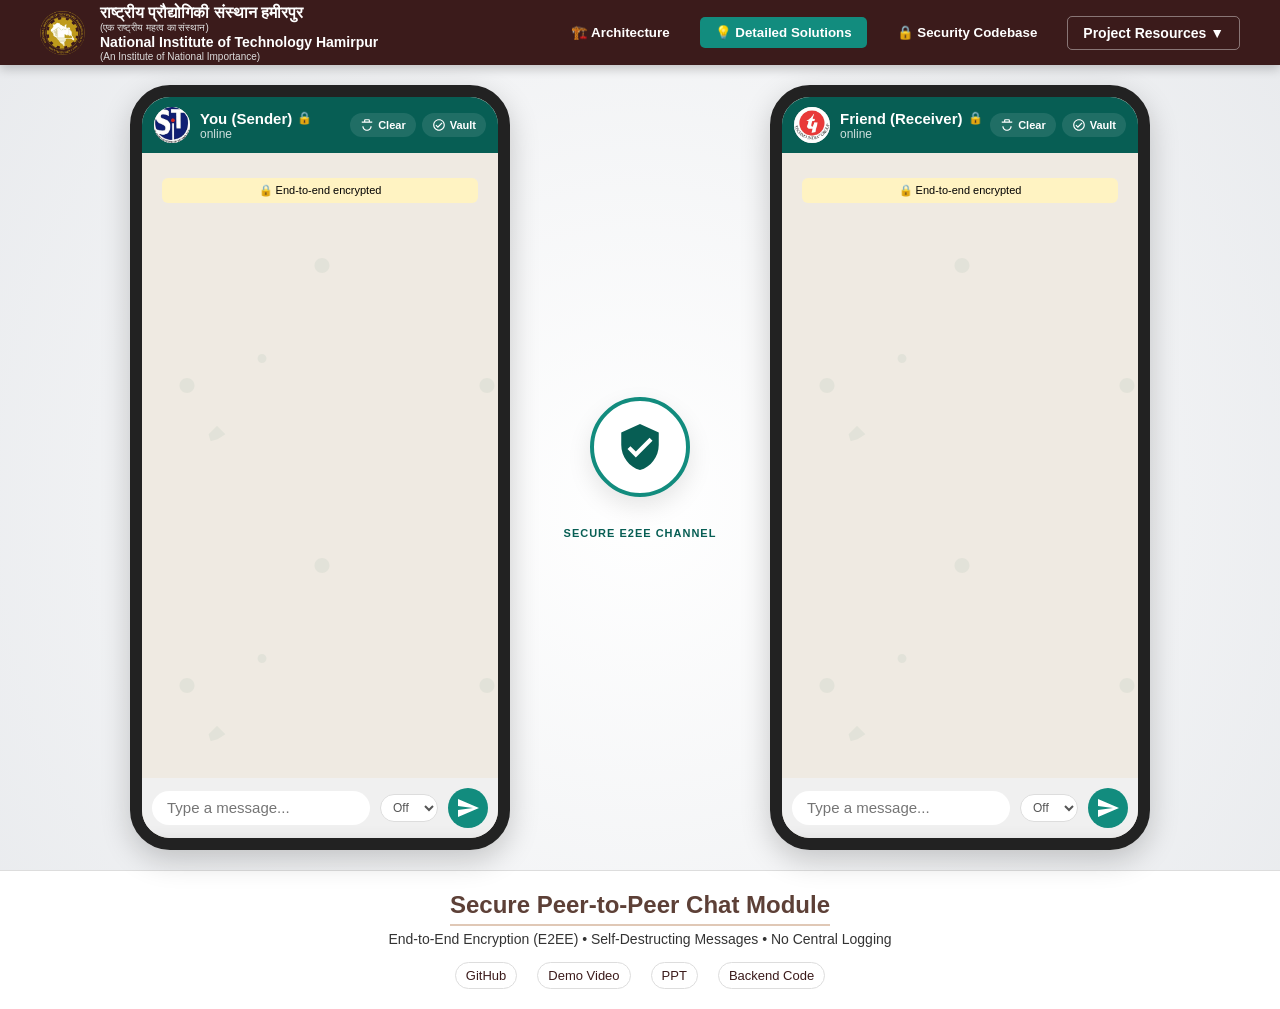
==== index.html @ 1f3d1d61 "Initial commit: ZeroTrace Secure Chat Module" ====
<!DOCTYPE html>
<html lang="en">

<head>
    <meta charset="UTF-8">
    <meta name="viewport" content="width=device-width, initial-scale=1.0">
    <title>ZeroTrace - Dual View Messaging Demo</title>
    <link rel="stylesheet" href="styles.css">
    <style>
        .channel-text {
            position: absolute;
            font-size: 10px;
            color: #666;
            font-family: monospace;
            white-space: nowrap;
            opacity: 0;
            transition: opacity 0.3s;
        }

        .channel-text.active {
            opacity: 1;
            animation: moveData 2s linear forwards;
        }

        .channel-text.active-reverse {
            opacity: 1;
            animation: moveDataReverse 2s linear forwards;
        }

        @keyframes moveData {
            0% {
                transform: translateX(-150px);
            }

            100% {
                transform: translateX(150px);
            }
        }

        @keyframes moveDataReverse {
            0% {
                transform: translateX(150px);
            }

            100% {
                transform: translateX(-150px);
            }
        }
    </style>
</head>

<body>
    <!-- TOP NAVBAR -->
    <nav class="navbar">
        <div class="nav-brand">
            <div class="brand-logo"></div>
            <div class="brand-text">
                <span class="brand-text-hi">राष्ट्रीय प्रौद्योगिकी संस्थान हमीरपुर</span>
                <span class="brand-text-sub">(एक राष्ट्रीय महत्व का संस्थान)</span>
                <span class="brand-text-en">National Institute of Technology Hamirpur</span>
                <span class="brand-text-sub">(An Institute of National Importance)</span>
            </div>
        </div>
        <div class="nav-links">
            <button class="nav-btn" onclick="openModal('architectureModalOverlay')"
                style="background:var(--wa-dark-green); color:white; border:none; padding:8px 15px; border-radius:5px; cursor:pointer; font-weight:bold; margin-right:15px;">🏗️
                Architecture</button>
            <button class="nav-btn" onclick="openModal('featuresModalOverlay')"
                style="background:var(--wa-light-green); color:white; border:none; padding:8px 15px; border-radius:5px; cursor:pointer; font-weight:bold; margin-right:15px;">💡
                Detailed Solutions</button>
            <button class="nav-btn" onclick="openMsgInfoModalGlobal()"
                style="background:var(--wa-dark-green); color:white; border:none; padding:8px 15px; border-radius:5px; cursor:pointer; font-weight:bold; margin-right:15px;">🔒
                Security Codebase</button>
            <button class="dropdown-btn" onclick="toggleNavDropdown(event)">Project Resources ▼</button>
            <div class="dropdown-content" id="navDropdown">
                <a href="#" target="_blank">GitHub</a>
                <a href="#" target="_blank">Demo Video</a>
                <a href="#" target="_blank">PPT</a>
                <a href="zerotrace.pdf" target="_blank">Backend Code</a>
            </div>
        </div>
    </nav>

    <div class="dashboard-container">
        <!-- SENDER MOBILE -->
        <div class="mobile-container" id="senderContainer">
            <div class="header">
                <div class="header-profile">
                    <img src="[data-uri]"
                        alt="SIT Logo" style="width: 36px; height: 36px; border-radius: 50%; object-fit: cover;">
                </div>
                <div class="header-info">
                    <div>
                        <div class="header-name">You (Sender) <span style="font-size: 12px; margin-left:5px;">🔒</span>
                        </div>
                        <div class="header-status">online</div>
                    </div>
                    <div class="header-actions">
                        <button class="header-btn" onclick="clearTempChat()" title="Clear Chat">
                            <svg viewBox="0 0 24 24" width="14" height="14" fill="currentColor">
                                <path
                                    d="M15 2H9c-1.1 0-2 .9-2 2v2H3v2h18V6h-4V4c0-1.1-.9-2-2-2zM9 4h6v2H9V4zm3 16c-3.31 0-6-2.69-6-6H4c0 4.42 3.58 8 8 8s8-3.58 8-8h-2c0 3.31-2.69 6-6 6z" />
                            </svg>
                            Clear
                        </button>
                        <button class="header-btn" onclick="openVaultModal()" title="Secure Vault">
                            <svg viewBox="0 0 24 24" width="14" height="14" fill="currentColor">
                                <path
                                    d="M12 2C6.48 2 2 6.48 2 12s4.48 10 10 10 10-4.48 10-10S17.52 2 12 2zm0 18c-4.41 0-8-3.59-8-8s3.59-8 8-8 8 3.59 8 8-3.59 8-8 8zm4.59-12.42L10 14.17l-2.59-2.58L6 13l4 4 8-8z" />
                            </svg>
                            Vault
                        </button>
                    </div>
                </div>
            </div>
            <div class="chat-area" id="senderChat">
                <div class="encryption-lock-banner">🔒 End-to-end encrypted</div>
            </div>
            <div class="input-area">
                <div class="input-box">
                    <input type="text" id="senderInput" class="input-field" placeholder="Type a message...">
                </div>
                <select id="senderTimer" class="timer-select" title="Disappearing Messages">
                    <option value="0">Off</option>
                    <option value="5">5s</option>
                    <option value="10">10s</option>
                </select>
                <button class="send-btn" id="senderSendBtn">
                    <svg viewBox="0 0 24 24" width="24" height="24" fill="currentColor">
                        <path d="M2.01 21L23 12 2.01 3 2 10l15 2-15 2z"></path>
                    </svg>
                </button>
            </div>
            <div class="flow-tracker" id="senderFlow">
                <h3 id="senderFlowTitle" style="margin-bottom:10px; font-size: 14px; text-align:center;">Encryption Flow
                </h3>
                <div id="senderStepList"></div>
            </div>
        </div>

        <!-- SECURE CHANNEL -->
        <div class="channel-middle">
            <div class="secure-shield">
                <svg viewBox="0 0 24 24" width="50" height="50" fill="var(--wa-green)">
                    <path
                        d="M12 1L3 5v6c0 5.55 3.84 10.74 9 12 5.16-1.26 9-6.45 9-12V5l-9-4zm-2 16l-4-4 1.41-1.41L10 14.17l6.59-6.59L18 9l-8 8z">
                    </path>
                </svg>
            </div>
            <div class="shield-label">Secure E2EE Channel</div>
            <div id="channelData" class="channel-text">0x7f4e9a... (Ciphertext)</div>
        </div>

        <!-- RECEIVER MOBILE -->
        <div class="mobile-container" id="receiverContainer">
            <div class="header">
                <div class="header-profile">
                    <img src="[data-uri]"
                        alt="TIG Logo"
                        style="width: 36px; height: 36px; border-radius: 50%; object-fit: cover; background: white;">

                </div>
                <div class="header-info">
                    <div>
                        <div class="header-name">Friend (Receiver) <span
                                style="font-size: 12px; margin-left:5px;">🔒</span></div>
                        <div class="header-status">online</div>
                    </div>
                    <div class="header-actions">
                        <button class="header-btn" onclick="clearTempChat()" title="Clear Chat">
                            <svg viewBox="0 0 24 24" width="14" height="14" fill="currentColor">
                                <path
                                    d="M15 2H9c-1.1 0-2 .9-2 2v2H3v2h18V6h-4V4c0-1.1-.9-2-2-2zM9 4h6v2H9V4zm3 16c-3.31 0-6-2.69-6-6H4c0 4.42 3.58 8 8 8s8-3.58 8-8h-2c0 3.31-2.69 6-6 6z" />
                            </svg>
                            Clear
                        </button>
                        <button class="header-btn" onclick="openVaultModal()" title="Secure Vault">
                            <svg viewBox="0 0 24 24" width="14" height="14" fill="currentColor">
                                <path
                                    d="M12 2C6.48 2 2 6.48 2 12s4.48 10 10 10 10-4.48 10-10S17.52 2 12 2zm0 18c-4.41 0-8-3.59-8-8s3.59-8 8-8 8 3.59 8 8-3.59 8-8 8zm4.59-12.42L10 14.17l-2.59-2.58L6 13l4 4 8-8z" />
                            </svg>
                            Vault
                        </button>
                    </div>
                </div>
            </div>
            <div class="chat-area" id="receiverChat">
                <div class="encryption-lock-banner">🔒 End-to-end encrypted</div>
            </div>
            <div class="input-area">
                <div class="input-box">
                    <input type="text" id="receiverInput" class="input-field" placeholder="Type a message...">
                </div>
                <select id="receiverTimer" class="timer-select" title="Disappearing Messages">
                    <option value="0">Off</option>
                    <option value="5">5s</option>
                    <option value="10">10s</option>
                </select>
                <button class="send-btn" id="receiverSendBtn">
                    <svg viewBox="0 0 24 24" width="24" height="24" fill="currentColor">
                        <path d="M2.01 21L23 12 2.01 3 2 10l15 2-15 2z"></path>
                    </svg>
                </button>
            </div>
            <div class="flow-tracker" id="receiverFlow">
                <h3 id="receiverFlowTitle" style="margin-bottom:10px; font-size: 14px; text-align:center;">Decryption
                    Flow</h3>
                <div id="receiverStepList"></div>
            </div>
        </div>

        <!-- Custom Edit Prompt Modal -->
        <div class="overlay" id="editPromptOverlay">
            <div class="popup" style="width: 300px;">
                <h3 style="margin-bottom: 10px; font-size: 16px;">Edit message:</h3>
                <input type="text" id="editPromptInput" class="input-field"
                    style="width: 100%; box-sizing: border-box; margin-bottom: 15px;" placeholder="New message...">
                <button class="btn" id="btnConfirmEdit" style="background:#00a884; width:45%;">OK</button>
                <button class="btn" id="btnCancelEdit"
                    style="background:#aaa; width:45%; margin-left:10px;">Cancel</button>
            </div>
        </div>

        <!-- Custom Vault Password Modal -->
        <div class="overlay" id="vaultPasswordOverlay">
            <div class="popup" style="width: 300px;">
                <span class="close-icon"
                    onclick="document.getElementById('vaultPasswordOverlay').classList.remove('active')">&times;</span>
                <h3 style="margin-bottom: 10px; font-size: 16px;">Enter Vault Password:</h3>
                <input type="password" id="vaultPasswordInput" class="input-field"
                    style="width: 100%; box-sizing: border-box; margin-bottom: 15px;" placeholder="Password">
                <button class="btn" id="btnConfirmVaultPwd" style="background:#00a884; width:45%;">OK</button>
                <button class="btn" id="btnCancelVaultPwd"
                    style="background:#aaa; width:45%; margin-left:10px;">Cancel</button>
            </div>
        </div>

        <!-- Vault Modal -->
        <div class="overlay" id="vaultModalOverlay">
            <div class="popup vault-modal-content">
                <span class="close-icon"
                    onclick="document.getElementById('vaultModalOverlay').classList.remove('active')">&times;</span>
                <h3 style="margin-bottom: 10px; font-size: 16px;">🔐 Secure Vault</h3>
                <p style="font-size: 12px; color: #666; margin-bottom: 10px;">Expired 'View Once' messages.</p>
                <div class="vault-list" id="vaultList">
                    <!-- Vault items go here -->
                </div>
                <button class="btn"
                    onclick="document.getElementById('vaultModalOverlay').classList.remove('active')">Close
                    Vault</button>
            </div>
        </div>

        <!-- Detailed Solutions Modal -->
        <div class="overlay" id="featuresModalOverlay">
            <div class="popup solutions-content">
                <span class="close-icon"
                    onclick="document.getElementById('featuresModalOverlay').classList.remove('active')">&times;</span>
                <h2 class="features-title">Detailed Solutions</h2>

                <div class="solutions-grid">
                    <!-- Card 1 -->
                    <div class="solution-card">
                        <h4>How End-to-End Encryption Works (Simple Explanation)</h4>
                        <ul>
                            <li>Step 1: Sender types message</li>
                            <li>Step 2: Message is encrypted using AES-256 key</li>
                            <li>Step 3: Key is encrypted using receiver public key</li>
                            <li>Step 4: Encrypted message is sent</li>
                            <li>Step 5: Receiver decrypts key using private key</li>
                            <li>Step 6: Receiver decrypts message</li>
                        </ul>
                        <p>Only receiver can read the message.</p>
                    </div>

                    <!-- Card 2 -->
                    <div class="solution-card">
                        <h4>Self-Destruct Message Feature</h4>
                        <span class="solution-label">Problem:</span>
                        <p>Messages remain stored and can be stolen.</p>
                        <span class="solution-label">Solution:</span>
                        <ul>
                            <li>Each message has a timer</li>
                            <li>After timer expires, message deletes automatically</li>
                            <li>Message cannot be recovered normally</li>
                        </ul>
                        <p><strong>Benefit:</strong> Protects sensitive information.</p>
                    </div>

                    <!-- Card 3 -->
                    <div class="solution-card">
                        <h4>Anonymous Communication Feature</h4>
                        <span class="solution-label">Problem:</span>
                        <p>User identity can be tracked.</p>
                        <span class="solution-label">Solution:</span>
                        <ul>
                            <li>Use anonymous ID instead of real identity</li>
                            <li>Hide sender information</li>
                            <li>Protect user privacy</li>
                        </ul>
                        <span class="solution-label">Types:</span>
                        <ul style="list-style-type: none; padding-left: 0;">
                            <li>Partial anonymity &rarr; nickname</li>
                            <li>Full anonymity &rarr; completely hidden identity</li>
                        </ul>
                    </div>

                    <!-- Card 4 -->
                    <div class="solution-card">
                        <h4>Message Integrity Protection</h4>
                        <span class="solution-label">Problem:</span>
                        <p>Message can be modified during transmission.</p>
                        <span class="solution-label">Solution:</span>
                        <p>We use SHA-256 hashing.</p>
                        <span class="solution-label">How it works:</span>
                        <ul>
                            <li>Hash is generated at sender</li>
                            <li>Receiver generates hash again</li>
                            <li>If both match &rarr; message safe</li>
                            <li>If mismatch &rarr; tampering detected</li>
                        </ul>
                    </div>

                    <!-- Card 5 -->
                    <div class="solution-card">
                        <h4>Group Chat Security Problem</h4>
                        <span class="solution-label">Problem:</span>
                        <ul>
                            <li>If one group key is compromised, all messages are exposed.</li>
                            <li>This is a major weakness in traditional systems.</li>
                        </ul>
                        <span class="solution-label">Our Advanced Solution &mdash; Secret Sharing:</span>
                        <p>We use Adi Shamir's Secret Sharing technique.</p>
                        <span class="solution-label">How it works:</span>
                        <ul>
                            <li>Group key is split into multiple parts</li>
                            <li>Each user gets one part</li>
                            <li>No single user has full key</li>
                            <li>Key is reconstructed only when needed</li>
                        </ul>
                        <p><strong>Benefit:</strong> If one user is hacked, group remains safe.</p>
                    </div>

                    <!-- Card 6 -->
                    <div class="solution-card">
                        <h4>Distributed Backup Vault (Advanced Feature)</h4>
                        <span class="solution-label">Problem:</span>
                        <p>Centralized backup server can be hacked.</p>
                        <span class="solution-label">Solution:</span>
                        <ul>
                            <li>Backup stored in distributed encrypted vault</li>
                            <li>Backup split into multiple secure parts</li>
                            <li>Cannot be accessed easily</li>
                        </ul>
                        <p><strong>Benefit:</strong> Maximum backup security.</p>
                    </div>
                </div>

                <!-- Single column grid for odd card out -->
                <div class="solutions-grid single-col" style="margin-top: 0;">
                    <!-- Card 7 -->
                    <div class="solution-card">
                        <h4>Tampering Detection and Alert System</h4>
                        <p>If attacker modifies message:</p>
                        <ul>
                            <li>System detects hash mismatch</li>
                            <li>User gets alert</li>
                            <li>Message rejected</li>
                        </ul>
                        <p>Prevents fake message attacks.</p>
                    </div>
                </div>

                <button class="btn" onclick="document.getElementById('featuresModalOverlay').classList.remove('active')"
                    style="margin-top: 10px; width: 100%;">Close</button>
            </div>
        </div>

        <!-- Architecture Modal -->
        <div class="overlay" id="architectureModalOverlay">
            <div class="popup architecture-modal-content">
                <span class="close-icon"
                    onclick="document.getElementById('architectureModalOverlay').classList.remove('active')">&times;</span>
                <h2 class="features-title">Technical Solution Architecture</h2>
                <img src="architecture.png" alt="Solution Architecture Flowchart" class="architecture-img">
                <button class="btn"
                    onclick="document.getElementById('architectureModalOverlay').classList.remove('active')"
                    style="margin-top: 20px; width: 100%;">Close Architecture View</button>
            </div>
        </div>

        <!-- Clear Chat Modal -->
        <div class="overlay" id="clearChatModalOverlay">
            <div class="popup" style="width: 320px; text-align: center;">
                <span class="close-icon"
                    onclick="document.getElementById('clearChatModalOverlay').classList.remove('active')">&times;</span>
                <h3 style="margin-bottom: 20px; font-size: 18px;">🧹 Clear Chat Options</h3>
                <button class="btn" onclick="clearAllChats()"
                    style="background:#d32f2f; width:100%; margin-top:5px; margin-bottom:10px;">Clear All Now</button>
                <div
                    style="font-size: 12px; color: #666; margin-bottom: 5px; text-transform: uppercase; font-weight: bold;">
                    Continuous Auto-Delete</div>
                <button class="btn" onclick="setAutoClear(10)" id="btnAutoDelete10"
                    style="background:#f57c00; width:100%; margin-top:0px; margin-bottom:10px;">Auto-Delete &gt;
                    10s</button>
                <button class="btn" onclick="setAutoClear(20)" id="btnAutoDelete20"
                    style="background:#f57c00; width:100%; margin-top:0px; margin-bottom:15px;">Auto-Delete &gt;
                    20s</button>
                <button class="btn" onclick="disableAutoClear()" id="btnDisableAutoDelete"
                    style="background:#666; width:100%; margin-top:0px; margin-bottom:15px; display:none;">Stop
                    Auto-Delete</button>
                <button class="btn"
                    onclick="document.getElementById('clearChatModalOverlay').classList.remove('active')"
                    style="background:#aaa; width:100%; margin-top:0;">Close</button>
            </div>
        </div>
        <!-- Message Security Info Modal -->
        <div class="overlay" id="msgInfoModalOverlay">
            <div class="popup"
                style="max-height: 85vh; width: 90%; max-width: 700px; overflow-y: auto; text-align: left; background: #ffffff; padding: 30px;">
                <span class="close-icon"
                    onclick="document.getElementById('msgInfoModalOverlay').classList.remove('active')">&times;</span>
                <h2 class="features-title"
                    style="margin-bottom: 20px; font-size: 22px; color: var(--header-bg); text-align: center;">Message
                    Security Log</h2>

                <div id="msgInfoContent" style="font-size: 14px; line-height: 1.6; color: #333;">
                    <!-- Content will be injected dynamically here -->
                </div>

                <div style="text-align: center; margin-top: 25px;">
                    <button class="btn"
                        onclick="document.getElementById('msgInfoModalOverlay').classList.remove('active')"
                        style="width: 100%; max-width: 250px;">Close Log</button>
                </div>
            </div>
        </div>
    </div>

    <script>
        let chatHistory = JSON.parse(localStorage.getItem('chatHistory') || '[]');

        // Migrate legacy data
        if (chatHistory.length === 0) {
            let oldSender = JSON.parse(localStorage.getItem('senderMessages') || '[]');
            if (oldSender.length > 0) {
                chatHistory = oldSender.map((msg, index) => ({ text: msg.text, time: msg.time, sender: 'You', id: Date.now() + index }));
                localStorage.setItem('chatHistory', JSON.stringify(chatHistory));
            }
        } else {
            // Ensure all existing items have IDs
            let modified = false;
            chatHistory.forEach((msg, index) => {
                if (!msg.id) {
                    msg.id = Date.now() + index;
                    modified = true;
                }
            });
            if (modified) localStorage.setItem('chatHistory', JSON.stringify(chatHistory));
        }

        const senderChat = document.getElementById('senderChat');
        const receiverChat = document.getElementById('receiverChat');

        const senderInput = document.getElementById('senderInput');
        const senderSendBtn = document.getElementById('senderSendBtn');
        const receiverInput = document.getElementById('receiverInput');
        const receiverSendBtn = document.getElementById('receiverSendBtn');

        const senderStepList = document.getElementById('senderStepList');
        const receiverStepList = document.getElementById('receiverStepList');
        const channelData = document.getElementById('channelData');

        function renderMessages() {
            senderChat.innerHTML = '<div class="encryption-lock-banner">🔒 End-to-end encrypted</div>';
            receiverChat.innerHTML = '<div class="encryption-lock-banner">🔒 End-to-end encrypted</div>';

            chatHistory.forEach(msg => {
                if (msg.isVaulted) return; // Hide vaulted messages

                const sBubble = document.createElement('div');
                const rBubble = document.createElement('div');

                let textContent = msg.isDeleted ? "🚫 This message was deleted" : msg.text;
                let colorStyle = msg.isDeleted ? 'color: #888; font-style: italic;' : '';

                let metaContent = `<span class="bubble-time">${msg.time}</span>`;
                if (!msg.isDeleted) {
                    metaContent += `<span class="bubble-info-btn" onclick="showMsgInfo('${msg.id}')" title="Security Info">ℹ️ Info</span>`;
                }
                if (msg.isEdited && !msg.isDeleted) metaContent = `<span class="bubble-time" style="font-style:italic; margin-right:4px;">Edited</span>` + metaContent;

                let dropdownHtml = `
                    <div class="msg-dropdown-container">
                        <button class="msg-dropdown-chevron" onclick="toggleMsgDropdown(event, '${msg.id}', this)">▼</button>
                        <div class="msg-dropdown-menu" id="dropdown-${msg.id}">
                            ${!msg.isDeleted ? `
                            <button onclick="editMsg('${msg.id}')">Edit</button>
                            <button class="danger" onclick="deleteMsg('${msg.id}')">Delete</button>
                            ` : `
                            <button class="danger" onclick="permanentlyDeleteMsg('${msg.id}')">Delete Permanently</button>
                            `}
                        </div>
                    </div>
                `;

                let contentWithTick = `<div class="bubble-content"><div class="bubble-text" style="${colorStyle}">${textContent}</div><div class="bubble-meta">${metaContent}<span class="blue-tick">✓✓</span></div>${dropdownHtml}</div>`;
                let contentNoTick = `<div class="bubble-content"><div class="bubble-text" style="${colorStyle}">${textContent}</div><div class="bubble-meta">${metaContent}</div></div>`;

                if (msg.sender === 'You') {
                    sBubble.className = 'bubble bubble-out';
                    sBubble.innerHTML = contentWithTick;

                    rBubble.className = 'bubble bubble-in';
                    rBubble.innerHTML = contentNoTick;
                } else {
                    sBubble.className = 'bubble bubble-in';
                    rBubble.innerHTML = contentWithTick;
                }

                senderChat.appendChild(sBubble);
                receiverChat.appendChild(rBubble);
            });

            senderChat.scrollTop = senderChat.scrollHeight;
            receiverChat.scrollTop = receiverChat.scrollHeight;
        }

        function initStepUI(list, steps) {
            list.innerHTML = '';
            steps.forEach((step, i) => {
                const div = document.createElement('div');
                div.className = 'step-item';
                div.id = `${list.id}-step-${i}`;
                div.innerHTML = `<div class="step-icon">⚪</div><div class="step-content"><h4>${step.action}</h4><p>${step.desc}</p></div>`;
                list.appendChild(div);
            });
        }

        async function processStepAuto(listId, index) {
            return new Promise(resolve => {
                const el = document.getElementById(`${listId}-step-${index}`);
                if (!el) return resolve();
                el.classList.add('active');
                el.querySelector('.step-icon').innerText = '⏳';

                el.scrollIntoView({ behavior: 'smooth', block: 'nearest' });

                setTimeout(() => {
                    el.classList.remove('active');
                    el.classList.add('completed');
                    el.querySelector('.step-icon').innerText = '✅';
                    resolve();
                }, 350);
            });
        }

        async function startFlow(text, senderName) {
            senderInput.disabled = true;
            senderSendBtn.disabled = true;
            receiverInput.disabled = true;
            receiverSendBtn.disabled = true;

            const isS2R = senderName === 'You';

            const sourceFlowEl = isS2R ? document.getElementById('senderFlow') : document.getElementById('receiverFlow');
            const destFlowEl = isS2R ? document.getElementById('receiverFlow') : document.getElementById('senderFlow');

            const sourceListId = isS2R ? 'senderStepList' : 'receiverStepList';
            const destListId = isS2R ? 'receiverStepList' : 'senderStepList';

            document.getElementById(isS2R ? 'senderFlowTitle' : 'receiverFlowTitle').innerText = 'Backend Generation & Encryption Flow';
            document.getElementById(isS2R ? 'receiverFlowTitle' : 'senderFlowTitle').innerText = 'Decryption & Verification Flow';

            // Generate realistic backend cryptography markers
            const generateHex = (len) => Array.from({ length: len }, () => Math.floor(Math.random() * 16).toString(16)).join('');
            const aesKey = "0x" + generateHex(64);
            const msgHash = "0x" + generateHex(64);
            const anonId = "AnonID-" + generateHex(12).toUpperCase();
            const share1 = "0x" + generateHex(16);
            const share2 = "0x" + generateHex(16);

            const encFlowSteps = [
                { action: "User typed message", desc: "Message captured securely in isolated memory" },
                { action: "Generate symmetric key (AES-256)", desc: `Key: ${aesKey.substring(0, 16)}...` },
                { action: "Encrypt message with AES key", desc: "Message transformed to Ciphertext" },
                { action: "Generate message hash (SHA-256)", desc: `Hash: ${msgHash.substring(0, 16)}...` },
                { action: "Apply anonymity rules", desc: `Sender hidden. Assigned ID: ${anonId}` },
                { action: "Split group key (Secret Sharing)", desc: `Part 1: ${share1}... Part 2: ${share2}...` },
                { action: "Attach self-destruct metadata", desc: "Timer & delete triggers appended" },
                { action: "Assemble E2EE Network Packet", desc: "Encrypted payload ready for transit" }
            ];

            const decFlowSteps = [
                { action: "Receive encrypted E2EE payload", desc: "Opaque packet arrived at client" },
                { action: "Verify Anonymous ID", desc: `Verified sender ID: ${anonId} matches ledger` },
                { action: "Reconstruct Secret Shares", desc: `Keys merged: ${share1}... + ${share2}...` },
                { action: "Decrypt message with AES-256", desc: "Ciphertext decrypted locally" },
                { action: "Generate SHA-256 for integrity", desc: `Generated Hash: ${msgHash.substring(0, 16)}...` },
                { action: "Compare SHA-256 hashes", desc: "Hashes match perfectly. No tampering." },
                { action: "Backup to Distributed Vault", desc: "Payload shattered and stored securely" },
                { action: "Display safe message", desc: "Message rendered. Self-destruct armed." }
            ];

            initStepUI(document.getElementById(sourceListId), encFlowSteps);
            initStepUI(document.getElementById(destListId), decFlowSteps);

            sourceFlowEl.classList.add('active');

            const sourceChat = isS2R ? senderChat : receiverChat;
            const pendingBubbleText = sourceChat.lastElementChild.querySelector('.bubble-text');
            // Generate a scrambled version of the text
            const charset = "ABCDEFGHIJKLMNOPQRSTUVWXYZabcdefghijklmnopqrstuvwxyz0123456789@#%&*";
            let scrambled = "";
            for (let i = 0; i < text.length; i++) {
                scrambled += text[i] === ' ' ? ' ' : charset.charAt(Math.floor(Math.random() * charset.length));
            }

            for (let i = 0; i < encFlowSteps.length; i++) {
                await processStepAuto(sourceListId, i);

                // Animate literal encryption on sender side
                if (i === 2) {
                    pendingBubbleText.innerText = scrambled;
                    pendingBubbleText.style.fontFamily = 'monospace';
                    pendingBubbleText.style.color = 'var(--wa-light-green)';
                }
            }

            channelData.innerText = scrambled.substring(0, 10) + "... (Ciphertext)";
            if (isS2R) {
                channelData.classList.add('active');
            } else {
                channelData.classList.add('active-reverse');
            }

            await new Promise(r => setTimeout(r, 700));
            sourceFlowEl.classList.remove('active');

            await new Promise(r => setTimeout(r, 1300));
            channelData.classList.remove('active');
            channelData.classList.remove('active-reverse');

            destFlowEl.classList.add('active');

            // Inject scrambled text bubble at destination
            const destChat = isS2R ? receiverChat : senderChat;
            const tempTime = new Date().toLocaleTimeString([], { hour: '2-digit', minute: '2-digit' });

            const tempBubble = document.createElement('div');
            tempBubble.className = 'bubble bubble-in';
            tempBubble.innerHTML = `<div class="bubble-content"><div class="bubble-text" id="tempScrambledText" style="font-family:monospace; color:var(--wa-light-green);">${scrambled}</div><div class="bubble-meta"><span class="bubble-time">${tempTime}</span></div></div>`;
            destChat.appendChild(tempBubble);
            destChat.scrollTop = destChat.scrollHeight;

            for (let i = 0; i < decFlowSteps.length; i++) {
                await processStepAuto(destListId, i);

                // Animate literal decryption on receiver side
                if (i === 3) {
                    const tempTextEl = document.getElementById('tempScrambledText');
                    if (tempTextEl) {
                        tempTextEl.innerText = text;
                        tempTextEl.style.fontFamily = 'inherit';
                        tempTextEl.style.color = 'inherit';
                    }
                }
            }

            const time = new Date().toLocaleTimeString([], { hour: '2-digit', minute: '2-digit' });

            let timerVal = 0;
            if (isS2R) timerVal = parseInt(document.getElementById('senderTimer').value);
            else timerVal = parseInt(document.getElementById('receiverTimer').value);

            let msgObj = {
                text, time, sender: senderName, id: Date.now() + Math.random(),
                aesKey: aesKey,
                msgHash: msgHash,
                anonId: anonId,
                share1: share1,
                share2: share2
            };
            if (timerVal > 0) {
                msgObj.expiresAt = Date.now() + (timerVal * 1000);
            }

            chatHistory.push(msgObj);
            localStorage.setItem('chatHistory', JSON.stringify(chatHistory));

            renderMessages();

            setTimeout(() => {
                destFlowEl.classList.remove('active');
                senderInput.disabled = false;
                senderSendBtn.disabled = false;
                receiverInput.disabled = false;
                receiverSendBtn.disabled = false;

                if (isS2R) senderInput.focus();
                else receiverInput.focus();
            }, 800);
        }

        senderSendBtn.onclick = () => {
            const val = senderInput.value.trim();
            if (!val) return;
            senderInput.value = '';

            const time = new Date().toLocaleTimeString([], { hour: '2-digit', minute: '2-digit' });
            const bubble = document.createElement('div');
            bubble.className = 'bubble bubble-out';
            bubble.innerHTML = `<div class="bubble-content"><div class="bubble-text">${val}</div><div class="bubble-meta"><span class="bubble-time">${time}</span><span class="blue-tick" style="color:#aaa;">⏱</span></div></div>`;
            senderChat.appendChild(bubble);
            senderChat.scrollTop = senderChat.scrollHeight;

            startFlow(val, 'You');
        };
        senderInput.onkeypress = (e) => { if (e.key === 'Enter') senderSendBtn.onclick(); };

        receiverSendBtn.onclick = () => {
            const val = receiverInput.value.trim();
            if (!val) return;
            receiverInput.value = '';

            const time = new Date().toLocaleTimeString([], { hour: '2-digit', minute: '2-digit' });
            const bubble = document.createElement('div');
            bubble.className = 'bubble bubble-out';
            bubble.innerHTML = `<div class="bubble-content"><div class="bubble-text">${val}</div><div class="bubble-meta"><span class="bubble-time">${time}</span><span class="blue-tick" style="color:#aaa;">⏱</span></div></div>`;
            receiverChat.appendChild(bubble);
            receiverChat.scrollTop = receiverChat.scrollHeight;

            startFlow(val, 'Friend');
        };
        receiverInput.onkeypress = (e) => { if (e.key === 'Enter') receiverSendBtn.onclick(); };

        let selectedMsgId = null;

        function toggleMsgDropdown(e, id, btnEl) {
            e.stopPropagation();
            // Close any existing open dropdowns
            document.querySelectorAll('.msg-dropdown-menu.active').forEach(el => {
                if (el.id !== `dropdown-${id}`) el.classList.remove('active');
            });
            const dropdown = document.getElementById(`dropdown-${id}`);
            if (dropdown) dropdown.classList.toggle('active');
        }

        function toggleNavDropdown(e) {
            e.stopPropagation();
            document.getElementById('navDropdown').classList.toggle('show');
        }

        // Close dropdowns if clicking anywhere else
        document.addEventListener('click', () => {
            document.querySelectorAll('.msg-dropdown-menu.active').forEach(el => el.classList.remove('active'));
            const navDropdown = document.getElementById('navDropdown');
            if (navDropdown && navDropdown.classList.contains('show')) {
                navDropdown.classList.remove('show');
            }
        });

        let autoClearSeconds = localStorage.getItem('autoClearSeconds') ? parseInt(localStorage.getItem('autoClearSeconds')) : null;

        function updateAutoClearUI() {
            const btn10 = document.getElementById('btnAutoDelete10');
            const btn20 = document.getElementById('btnAutoDelete20');
            const btnDisable = document.getElementById('btnDisableAutoDelete');

            if (btn10) btn10.style.border = autoClearSeconds === 10 ? '2px solid #333' : 'none';
            if (btn20) btn20.style.border = autoClearSeconds === 20 ? '2px solid #333' : 'none';
            if (btnDisable) btnDisable.style.display = autoClearSeconds ? 'block' : 'none';
        }

        function setAutoClear(seconds) {
            autoClearSeconds = seconds;
            localStorage.setItem('autoClearSeconds', seconds);
            updateAutoClearUI();
            document.getElementById('clearChatModalOverlay').classList.remove('active');
        }

        function disableAutoClear() {
            autoClearSeconds = null;
            localStorage.removeItem('autoClearSeconds');
            updateAutoClearUI();
            document.getElementById('clearChatModalOverlay').classList.remove('active');
        }

        // Initialize UI
        updateAutoClearUI();

        function clearTempChat() {
            updateAutoClearUI();
            openModal('clearChatModalOverlay');
        }

        // --- SECURITY INFO MODAL LOGIC ---
        function getSecurityExplanationHtml(msg) {
            const isGlobal = !msg;

            // Default "dummy" values for the global codebase explanation
            let aesKey = msg ? msg.aesKey : "0x9a8b7c6d5e4f3a2b1c0d9e8f7a6b5c4d...";
            let msgHash = msg ? msg.msgHash : "0x1a2b3c4d5e6f7a8b9c0d1e2f3a4b5c6d...";
            let anonId = msg ? msg.anonId : "AnonID-GLOBAL890123";
            let share1 = msg ? msg.share1 : "0x1a2b3c4d...";
            let share2 = msg ? msg.share2 : "0x5e6f7a8b...";
            let timerStatus = (msg && msg.expiresAt) ? "Active (Deleting Soon)" : "Off";

            let contextMsg = isGlobal ?
                `<div style="background:var(--wa-light-green); color:white; padding:10px; border-radius:5px; margin-bottom:15px; text-align:center; font-weight:bold;">Global Codebase Overview</div>` :
                `<div style="background:#e3f2fd; padding:10px; border-radius:5px; margin-bottom:15px; border-left: 4px solid #2196f3;">
                    <strong>Analyzing Message:</strong> "${msg.text || '[Deleted/Vaulted]'}"
                 </div>`;

            return `
                ${contextMsg}
                <div style="margin-bottom: 20px;">
                    <h3 style="color: var(--wa-dark-green); margin-bottom: 5px; font-size:16px;">How End-to-End Encryption Works</h3>
                    <div style="background: #f5f5f5; padding: 10px; border-radius: 5px; font-family: monospace; font-size:12px; margin-bottom: 5px; overflow-wrap: break-word;">
                        <strong>Step 1:</strong> Sender types message<br>
                        <strong>Step 2:</strong> Message is encrypted using AES-256 key<br>
                        <span style="color: #c62828;">&nbsp;&nbsp;&nbsp;&nbsp;&nbsp;&nbsp;&nbsp;&nbsp;&nbsp;Key: ${aesKey}</span><br>
                        <strong>Step 3:</strong> Key is encrypted using receiver public key<br>
                        <strong>Step 4:</strong> Encrypted message is sent<br>
                        <strong>Step 5:</strong> Receiver decrypts key using private key<br>
                        <strong>Step 6:</strong> Receiver decrypts message<br>
                        <em>Only receiver can read the message.</em>
                    </div>
                </div>

                <div style="margin-bottom: 20px;">
                    <h3 style="color: var(--wa-dark-green); margin-bottom: 5px; font-size:16px;">Self-Destruct Message Feature</h3>
                    <strong>Problem:</strong> Messages remain stored and can be stolen.<br>
                    <strong>Solution:</strong> Each message has a timer. After timer expires, message deletes automatically. Message cannot be recovered normally.<br>
                    <strong>Benefit:</strong> Protects sensitive information.<br>
                    <div style="background: #f5f5f5; padding: 5px 10px; border-radius: 5px; font-family: monospace; font-size:12px; margin-top: 5px;">
                        Timer Status: <strong style="color: ${timerStatus === 'Off' ? '#666' : '#c62828'};">${timerStatus}</strong>
                    </div>
                </div>

                <div style="margin-bottom: 20px;">
                    <h3 style="color: var(--wa-dark-green); margin-bottom: 5px; font-size:16px;">Anonymous Communication</h3>
                    <strong>Problem:</strong> User identity can be tracked.<br>
                    <strong>Solution:</strong> Use anonymous ID instead of real identity. Hide sender information. Protect user privacy.<br>
                    <strong>Types:</strong> Partial anonymity → nickname. Full anonymity → completely hidden identity.<br>
                    <div style="background: #f5f5f5; padding: 5px 10px; border-radius: 5px; font-family: monospace; font-size:12px; margin-top: 5px;">
                        Sender Hidden As: <strong style="color: #1565c0;">${anonId}</strong>
                    </div>
                </div>

                <div style="margin-bottom: 20px;">
                    <h3 style="color: var(--wa-dark-green); margin-bottom: 5px; font-size:16px;">Message Integrity Protection</h3>
                    <strong>Problem:</strong> Message can be modified during transmission.<br>
                    <strong>Solution:</strong> We use SHA-256 hashing. Hash is generated at sender. Receiver generates hash again. If both match → message safe. If mismatch → tampering detected.<br>
                    <div style="background: #f5f5f5; padding: 5px 10px; border-radius: 5px; font-family: monospace; font-size:12px; margin-top: 5px; overflow-wrap: break-word;">
                        Payload Hash: <strong style="color: #2e7d32;">${msgHash}</strong>
                    </div>
                </div>

                <div style="margin-bottom: 20px;">
                    <h3 style="color: var(--wa-dark-green); margin-bottom: 5px; font-size:16px;">Group Chat Security Problem</h3>
                    <strong>Problem:</strong> If one group key is compromised, all messages are exposed.<br>
                    <strong>Solution — Secret Sharing:</strong> We use Adi Shamir's Secret Sharing technique. Group key is split into multiple parts. Each user gets one part. No single user has full key. Key is reconstructed only when needed.<br>
                    <strong>Benefit:</strong> If one user is hacked, group remains safe.<br>
                    <div style="background: #f5f5f5; padding: 5px 10px; border-radius: 5px; font-family: monospace; font-size:12px; margin-top: 5px; overflow-wrap: break-word;">
                        Split Shares Generated:<br>
                        Part 1: <span style="color: #6a1b9a;">${share1}</span><br>
                        Part 2: <span style="color: #6a1b9a;">${share2}</span>
                    </div>
                </div>

                <div style="margin-bottom: 20px;">
                    <h3 style="color: var(--wa-dark-green); margin-bottom: 5px; font-size:16px;">Distributed Backup Vault</h3>
                    <strong>Problem:</strong> Centralized backup server can be hacked.<br>
                    <strong>Solution:</strong> Backup stored in distributed encrypted vault. Backup split into multiple secure parts. Cannot be accessed easily.<br>
                    <strong>Benefit:</strong> Maximum backup security.
                </div>

                <div style="margin-bottom: 10px;">
                    <h3 style="color: var(--wa-dark-green); margin-bottom: 5px; font-size:16px;">Tampering Detection</h3>
                    If attacker modifies message: System detects hash mismatch. User gets alert. Message rejected. Prevents fake message attacks.
                </div>
            `;
        }

        function showMsgInfo(id) {
            const msg = chatHistory.find(m => m.id.toString() === id.toString());
            if (!msg) return;

            document.getElementById('msgInfoContent').innerHTML = getSecurityExplanationHtml(msg);
            document.getElementById('msgInfoModalOverlay').classList.add('active');

            // Close dropdown if open
            const dropdown = document.getElementById(`dropdown-${id}`);
            if (dropdown) dropdown.classList.remove('show');
        }

        function openMsgInfoModalGlobal() {
            document.getElementById('msgInfoContent').innerHTML = getSecurityExplanationHtml(null);
            document.getElementById('msgInfoModalOverlay').classList.add('active');
        }
        // ---------------------------------

        function clearAllChats() {
            chatHistory = [];
            localStorage.setItem('chatHistory', JSON.stringify(chatHistory));
            renderMessages();
            document.getElementById('clearChatModalOverlay').classList.remove('active');
        }

        function openModal(modalId) {
            document.querySelectorAll('.overlay').forEach(el => el.classList.remove('active'));
            const navDropdown = document.getElementById('navDropdown');
            if (navDropdown && navDropdown.classList.contains('show')) {
                navDropdown.classList.remove('show');
            }
            const modal = document.getElementById(modalId);
            if (modal) modal.classList.add('active');
        }


        function deleteMsg(id) {
            const msg = chatHistory.find(m => m.id.toString() === id.toString());
            if (msg) {
                msg.isDeleted = true;
                localStorage.setItem('chatHistory', JSON.stringify(chatHistory));
                renderMessages();
            }
        }

        function permanentlyDeleteMsg(id) {
            const idx = chatHistory.findIndex(m => m.id.toString() === id.toString());
            if (idx !== -1) {
                chatHistory.splice(idx, 1);
                localStorage.setItem('chatHistory', JSON.stringify(chatHistory));
                renderMessages();
            }
        }

        function editMsg(id) {
            selectedMsgId = id;
            const msg = chatHistory.find(m => m.id.toString() === id.toString());
            if (msg) {
                document.getElementById('editPromptInput').value = msg.text;
                document.getElementById('editPromptOverlay').classList.add('active');
            }
        }

        document.getElementById('btnCancelEdit').onclick = () => {
            document.getElementById('editPromptOverlay').classList.remove('active');
            selectedMsgId = null;
        };

        document.getElementById('btnConfirmEdit').onclick = () => {
            if (!selectedMsgId) return;
            const msg = chatHistory.find(m => m.id.toString() === selectedMsgId.toString());
            if (msg) {
                const newText = document.getElementById('editPromptInput').value;
                if (newText && newText.trim() !== "") {
                    msg.text = newText;
                    msg.isEdited = true;
                    localStorage.setItem('chatHistory', JSON.stringify(chatHistory));
                    renderMessages();
                }
            }
            document.getElementById('editPromptOverlay').classList.remove('active');
            selectedMsgId = null;
        };

        // Vault logic
        function openVaultModal() {
            document.getElementById('vaultPasswordInput').value = '';
            openModal('vaultPasswordOverlay');
        }

        document.getElementById('btnCancelVaultPwd').onclick = () => {
            document.getElementById('vaultPasswordOverlay').classList.remove('active');
        };

        document.getElementById('btnConfirmVaultPwd').onclick = () => {
            document.getElementById('vaultPasswordOverlay').classList.remove('active');

            const vaultListEl = document.getElementById('vaultList');
            vaultListEl.innerHTML = '';

            const vaultedMsgs = chatHistory.filter(m => m.isVaulted);
            if (vaultedMsgs.length === 0) {
                vaultListEl.innerHTML = '<p style="text-align:center; color:#888; font-size:12px; margin-top:20px;">Vault is empty.</p>';
            } else {
                vaultedMsgs.forEach(msg => {
                    const item = document.createElement('div');
                    item.className = 'vault-item';
                    item.innerHTML = `<strong>${msg.sender === 'You' ? 'Sender' : 'Receiver'}</strong> <span style="color:#888; font-size:10px;">${msg.time}</span><br>${msg.isDeleted ? '🚫 This message was deleted' : msg.text}`;
                    vaultListEl.appendChild(item);
                });
            }
            openModal('vaultModalOverlay');
        };

        // Expiration auto-vault & auto-delete loop
        setInterval(() => {
            let changed = false;
            const now = Date.now();

            // 1. Vaulting Disappearing Messages
            chatHistory.forEach(msg => {
                if (msg.expiresAt && !msg.isVaulted && now >= msg.expiresAt) {
                    msg.isVaulted = true;
                    changed = true;
                }
            });

            // 2. Continuous Auto-Delete logic
            if (autoClearSeconds) {
                const threshold = now - (autoClearSeconds * 1000);
                const originalLength = chatHistory.length;
                chatHistory = chatHistory.filter(msg => {
                    const creationTime = Math.floor(msg.id);
                    // Drop messages older than threshold if they aren't already vaulted
                    if (creationTime < threshold && !msg.isVaulted) {
                        return false;
                    }
                    return true;
                });

                if (chatHistory.length !== originalLength) {
                    changed = true;
                }
            }

            if (changed) {
                localStorage.setItem('chatHistory', JSON.stringify(chatHistory));
                renderMessages();
            }
        }, 1000);

        renderMessages();
    </script>

    <!-- BOTTOM FOOTER -->
    <footer class="footer">
        <div class="footer-title">Secure Peer-to-Peer Chat Module</div>
        <div class="footer-subtitle">End-to-End Encryption (E2EE) • Self-Destructing Messages • No Central Logging</div>
        <div class="footer-links">
            <a href="#" target="_blank">GitHub</a>
            <a href="#" target="_blank">Demo Video</a>
            <a href="#" target="_blank">PPT</a>
            <a href="zerotrace.pdf" target="_blank">Backend Code</a>
        </div>
    </footer>
</body>

</html>
---- styles.css ----
:root {
  --wa-green: #075E54;
  --wa-light-green: #128C7E;
  --wa-light: #25D366;
  --wa-bg: #ECE5DD;
  --wa-bubble-out: #DCF8C6;
  --wa-bubble-in: #FFFFFF;
  --text-dark: #303030;
  --text-light: #ffffff;
  --border-color: #e0e0e0;
  --red-info: #E53935;
}

* {
  box-sizing: border-box;
  margin: 0;
  padding: 0;
  font-family: -apple-system, BlinkMacSystemFont, "Segoe UI", Roboto, Helvetica, Arial, sans-serif;
}

body {
  background-color: #f0f2f5;
  display: flex;
  flex-direction: column;
  min-height: 100vh;
  margin: 0;
  overflow-x: hidden;
  background: radial-gradient(circle at center, #ffffff 0%, #e8eaed 100%);
}

.navbar {
  width: 100%;
  background-color: #3B1B1B;
  color: white;
  padding: 5px 40px;
  display: flex;
  justify-content: space-between;
  align-items: center;
  box-shadow: 0 4px 10px rgba(0, 0, 0, 0.2);
  z-index: 1000;
  position: sticky;
  top: 0;
  height: 65px;
}

.nav-brand {
  display: flex;
  align-items: center;
  gap: 15px;
}

.brand-logo {
  width: 45px;
  height: 45px;
  background: url('[data-uri]') no-repeat center center;
  background-size: contain;
  border-radius: 50%;
}

.brand-text {
  display: flex;
  flex-direction: column;
  line-height: 1.2;
}

.brand-text-hi {
  font-size: 16px;
  font-weight: bold;
}

.brand-text-en {
  font-size: 14px;
  font-weight: 600;
}

.brand-text-sub {
  font-size: 10px;
  color: #ddd;
}

.nav-links {
  position: relative;
  display: flex;
  align-items: center;
}

.dropdown-btn {
  background: transparent;
  color: white;
  border: 1px solid rgba(255, 255, 255, 0.4);
  padding: 8px 15px;
  border-radius: 5px;
  cursor: pointer;
  font-size: 14px;
  font-weight: bold;
  display: flex;
  align-items: center;
  gap: 5px;
}

.dropdown-content {
  display: none;
  position: absolute;
  right: 0;
  background-color: white;
  min-width: 160px;
  box-shadow: 0 8px 16px rgba(0, 0, 0, 0.2);
  z-index: 1001;
  border-radius: 5px;
  overflow: hidden;
  top: 100%;
  margin-top: 5px;
}

.dropdown-content a {
  color: #3B1B1B;
  padding: 12px 16px;
  text-decoration: none;
  display: block;
  font-size: 14px;
  font-weight: 500;
  transition: background 0.2s;
}

.dropdown-content a:hover {
  background-color: #f1f1f1;
}

.dropdown-content.show {
  display: block;
}

.footer {
  width: 100%;
  background-color: white;
  padding: 20px;
  display: flex;
  flex-direction: column;
  align-items: center;
  border-top: 1px solid #ddd;
  margin-top: auto;
}

.footer-title {
  color: #5d4037;
  font-size: 24px;
  font-weight: bold;
  margin-bottom: 5px;
  border-bottom: 2px solid #e0c8b6;
  padding-bottom: 5px;
}

.footer-subtitle {
  color: #333;
  font-size: 14px;
  margin-bottom: 15px;
  max-width: 600px;
  text-align: center;
}

.footer-links {
  display: flex;
  gap: 20px;
  flex-wrap: wrap;
  justify-content: center;
}

.footer-links a {
  color: #3B1B1B;
  text-decoration: none;
  font-weight: 500;
  padding: 5px 10px;
  border: 1px solid #ddd;
  border-radius: 20px;
  font-size: 13px;
  transition: all 0.2s;
}

.footer-links a:hover {
  background-color: #3B1B1B;
  color: white;
  border-color: #3B1B1B;
}

.dashboard-container {
  display: flex;
  width: 100%;
  max-width: 1200px;
  flex-grow: 1;
  justify-content: center;
  align-items: center;
  gap: 30px;
  padding: 20px;
  margin: 0 auto;
}

.channel-middle {
  display: flex;
  flex-direction: column;
  align-items: center;
  justify-content: center;
  gap: 20px;
  width: 200px;
  position: relative;
}

.secure-shield {
  width: 100px;
  height: 100px;
  background: #fff;
  border-radius: 50%;
  display: flex;
  justify-content: center;
  align-items: center;
  box-shadow: 0 10px 25px rgba(0, 0, 0, 0.1);
  position: relative;
  z-index: 5;
  border: 4px solid var(--wa-light-green);
}

.shield-label {
  font-size: 11px;
  font-weight: bold;
  color: var(--wa-green);
  text-align: center;
  margin-top: 10px;
  text-transform: uppercase;
  letter-spacing: 1px;
}

.mobile-container {
  width: 100%;
  max-width: 414px;
  height: 100vh;
  max-height: 896px;
  background-color: var(--wa-bg);
  box-shadow: 0 10px 30px rgba(0, 0, 0, 0.2);
  display: flex;
  flex-direction: column;
  position: relative;
  overflow: hidden;
}

@media (min-width: 480px) {
  .mobile-container {
    height: 85vh;
    width: 380px;
    border-radius: 40px;
    border: 12px solid #222;
    flex-shrink: 0;
  }
}

.header {
  background-color: var(--wa-green);
  color: var(--text-light);
  padding: 10px 12px;
  display: flex;
  align-items: center;
  gap: 10px;
  z-index: 10;
}

.header-profile {
  width: 36px;
  height: 36px;
  border-radius: 50%;
  background-color: #ccc;
  display: flex;
  justify-content: center;
  align-items: center;
}

.header-info {
  flex-grow: 1;
  display: flex;
  justify-content: space-between;
  align-items: center;
}

.header-name {
  font-weight: 600;
  font-size: 15px;
  display: flex;
  align-items: center;
  white-space: nowrap;
}

.header-status {
  font-size: 12px;
  opacity: 0.8;
  white-space: nowrap;
}

.chat-area {
  flex-grow: 1;
  padding: 15px 10px;
  overflow-y: auto;
  display: flex;
  flex-direction: column;
  gap: 8px;
  background-color: #efeae2;
  background-image: url('data:image/svg+xml;utf8,<svg width="200" height="200" xmlns="http://www.w3.org/2000/svg"><g fill="%23d0d6cb" fill-opacity="0.4" fill-rule="evenodd"><path d="M50.41 190.79l-4.7 1.34-1.34-4.7L50 181.8l5.63 5.63-5.22 3.36zM30 160c-2.76 0-5-2.24-5-5s2.24-5 5-5 5 2.24 5 5-2.24 5-5 5zm90-80c-2.76 0-5-2.24-5-5s2.24-5 5-5 5 2.24 5 5-2.24 5-5 5zm-40 60c-1.66 0-3-1.34-3-3s1.34-3 3-3 3 1.34 3 3-1.34 3-3 3z"/></g></svg>');
  background-size: 300px;
}

.bubble {
  max-width: 85%;
  padding: 6px 7px 8px 9px;
  border-radius: 7.5px;
  font-size: 14px;
  line-height: 19px;
  position: relative;
  word-wrap: break-word;
  color: #111b21;
  box-shadow: 0 1px 0.5px rgba(11, 20, 26, .13);
  margin-bottom: 2px;
}

.bubble-out {
  align-self: flex-end;
  background-color: #d9fdd3;
  margin-right: 10px;
}

.bubble-in {
  align-self: flex-start;
  background-color: #ffffff;
  margin-left: 10px;
}

.vault-list .bubble-in,
.vault-list .bubble-out {
  align-self: flex-start;
  margin: 0 0 10px 0;
  width: 100%;
}

.features-modal-content {
  width: 90%;
  max-width: 800px;
  padding: 30px;
  max-height: calc(100vh - 120px);
  overflow-y: hidden;
}

.features-title {
  color: #551a1a;
  font-size: 24px;
  margin-bottom: 20px;
  border-bottom: 2px solid #e0c8c8;
  padding-bottom: 10px;
}

.features-header {
  color: #3B1B1B;
  font-size: 16px;
  margin-top: 20px;
  margin-bottom: 15px;
  font-weight: 700;
}

.features-body {
  color: #333;
  line-height: 1.6;
  font-size: 15px;
  margin-bottom: 15px;
}

.features-list {
  color: #333;
  line-height: 1.6;
  font-size: 15px;
  margin-bottom: 20px;
  padding-left: 20px;
}

.features-list li {
  margin-bottom: 10px;
}

.bubble-meta {
  display: flex;
  align-items: center;
  justify-content: flex-end;
  gap: 3px;
  margin-top: 2px;
}

.bubble-time {
  font-size: 10px;
  color: #667781;
}

.bubble-info-btn {
  font-size: 11px;
  color: #128C7E;
  margin-left: 8px;
  cursor: pointer;
  font-weight: 600;
  transition: color 0.2s;
}

.bubble-info-btn:hover {
  color: #075E54;
  text-decoration: underline;
}

.blue-tick {
  color: #53bdeb;
  font-size: 13px;
  font-weight: bold;
}

.msg-dropdown-container {
  position: absolute;
  top: 5px;
  right: 5px;
  display: none;
}

.bubble:hover .msg-dropdown-container {
  display: block;
}

.msg-dropdown-chevron {
  background: transparent;
  border: none;
  color: #888;
  cursor: pointer;
  font-size: 14px;
  padding: 0 5px;
  border-radius: 50%;
  transition: background 0.2s;
}

.msg-dropdown-chevron:hover {
  background: rgba(0, 0, 0, 0.05);
}

.msg-dropdown-menu {
  display: none;
  position: absolute;
  right: 0;
  top: 20px;
  background-color: white;
  min-width: 140px;
  box-shadow: 0 2px 10px rgba(0, 0, 0, 0.2);
  z-index: 1001;
  border-radius: 5px;
  overflow: hidden;
  flex-direction: column;
}

.msg-dropdown-menu.active {
  display: flex;
}

.msg-dropdown-menu button {
  background: none;
  border: none;
  padding: 10px 15px;
  text-align: left;
  cursor: pointer;
  font-size: 14px;
  color: #333;
  width: 100%;
}

.msg-dropdown-menu button:hover {
  background-color: #f5f5f5;
}

.msg-dropdown-menu button.danger {
  color: #E53935;
}

.input-area {
  background-color: #f0f0f0;
  padding: 10px;
  display: flex;
  align-items: center;
  gap: 10px;
}

.input-box {
  flex-grow: 1;
  background-color: white;
  border-radius: 25px;
  padding: 8px 15px;
}

.input-field {
  width: 100%;
  border: none;
  outline: none;
  font-size: 15px;
}

.send-btn {
  width: 40px;
  height: 40px;
  border-radius: 50%;
  background-color: var(--wa-light-green);
  color: white;
  display: flex;
  justify-content: center;
  align-items: center;
  border: none;
  cursor: pointer;
  flex-shrink: 0;
}

.flow-tracker {
  position: absolute;
  bottom: 0;
  left: 0;
  right: 0;
  background: white;
  padding: 15px;
  transform: translateY(110%);
  transition: transform 0.4s ease;
  z-index: 100;
  box-shadow: 0 -5px 15px rgba(0, 0, 0, 0.1);
  pointer-events: none;
}

.flow-tracker.active {
  transform: translateY(0);
  pointer-events: auto;
}

.step-item {
  display: flex;
  gap: 10px;
  margin-bottom: 10px;
  opacity: 0.3;
}

.step-item.active {
  opacity: 1;
}

.step-item.completed {
  opacity: 0.7;
}

.step-content h4 {
  font-size: 12px;
  margin: 0;
}

.step-content p {
  font-size: 11px;
  margin: 0;
  color: #666;
}

.overlay {
  position: fixed;
  top: 85px;
  left: 0;
  right: 0;
  bottom: 0;
  background: rgba(0, 0, 0, 0.5);
  display: none;
  justify-content: center;
  align-items: center;
  z-index: 900;
}

.overlay.active {
  display: flex;
}

.popup {
  background: white;
  padding: 20px;
  border-radius: 12px;
  text-align: left;
  position: relative;
}

.btn {
  padding: 10px 20px;
  border-radius: 20px;
  border: none;
  background: var(--wa-green);
  color: white;
  font-weight: bold;
  cursor: pointer;
  margin-top: 15px;
}

.encryption-lock-banner {
  background: #FFF3C2;
  padding: 6px;
  font-size: 11px;
  text-align: center;
  border-radius: 6px;
  margin: 10px;
}

.hidden {
  display: none !important;
}

.timer-select {
  border-radius: 20px;
  border: 1px solid #ddd;
  padding: 5px 8px;
  font-size: 12px;
  background: white;
  color: #555;
  outline: none;
  cursor: pointer;
}

.header-actions {
  display: flex;
  align-items: center;
  gap: 6px;
  margin-left: auto;
}

.header-btn {
  background: rgba(255, 255, 255, 0.1);
  border: none;
  color: white;
  padding: 5px 10px;
  border-radius: 20px;
  cursor: pointer;
  font-size: 11px;
  font-weight: 600;
  display: flex;
  align-items: center;
  gap: 4px;
  transition: all 0.2s ease;
  white-space: nowrap;
}

.header-btn:hover {
  background: rgba(255, 255, 255, 0.25);
  transform: translateY(-1px);
}

.vault-icon {
  cursor: pointer;
}

.vault-icon:hover {
  opacity: 0.8;
}

.vault-modal-content {
  width: 300px;
  max-height: 400px;
  display: flex;
  flex-direction: column;
}

.vault-list {
  flex-grow: 1;
  overflow-y: auto;
  text-align: left;
  background: #efeae2;
  padding: 10px;
  border-radius: 8px;
  margin-top: 10px;
  max-height: 250px;
}

.vault-item {
  background: white;
  padding: 10px;
  border-radius: 8px;
  margin-bottom: 8px;
  font-size: 13px;
  box-shadow: 0 1px 1px rgba(0, 0, 0, 0.1);
}

.architecture-modal-content {
  width: 95%;
  max-width: 1200px;
  padding: 20px;
  max-height: calc(100vh - 120px);
  display: flex;
  flex-direction: column;
  overflow: hidden;
  text-align: center;
}

.architecture-img {
  width: auto;
  max-width: 100%;
  max-height: calc(100vh - 220px);
  object-fit: contain;
  border-radius: 8px;
  box-shadow: 0 4px 12px rgba(0, 0, 0, 0.1);
}

.close-icon {
  position: absolute;
  top: 15px;
  right: 15px;
  font-size: 24px;
  color: #888;
  cursor: pointer;
  line-height: 1;
  transition: color 0.2s;
  z-index: 10;
}

.close-icon:hover {
  color: #3B1B1B;
}

/* Detailed Solutions Layout */
.solutions-content {
  width: 95%;
  max-width: 1000px;
  /* Wider to accommodate the cards */
  padding: 30px;
  max-height: calc(100vh - 100px);
  overflow-y: auto;
}

.solutions-grid {
  display: grid;
  grid-template-columns: repeat(2, 1fr);
  gap: 20px;
  margin-top: 15px;
  margin-bottom: 20px;
}

.solutions-grid.single-col {
  grid-template-columns: 1fr;
}

.solution-card {
  background-color: #e6eaff;
  border: 1px solid #d0d7f5;
  border-radius: 12px;
  padding: 15px 20px;
  box-shadow: 0 4px 6px rgba(0, 0, 0, 0.05);
  text-align: left;
}

.solution-card h4 {
  margin-top: 0;
  margin-bottom: 12px;
  font-size: 15px;
  color: #000;
  text-align: center;
}

.solution-card p,
.solution-card li {
  font-size: 13px;
  color: #111;
  line-height: 1.5;
  margin-bottom: 5px;
}

.solution-card ul {
  padding-left: 20px;
  margin-bottom: 10px;
}

.solution-label {
  font-weight: 700;
  display: block;
  margin-top: 10px;
  margin-bottom: 4px;
}

/* Responsive grid for mobile */
@media (max-width: 768px) {
  .solutions-grid {
    grid-template-columns: 1fr;
  }
}
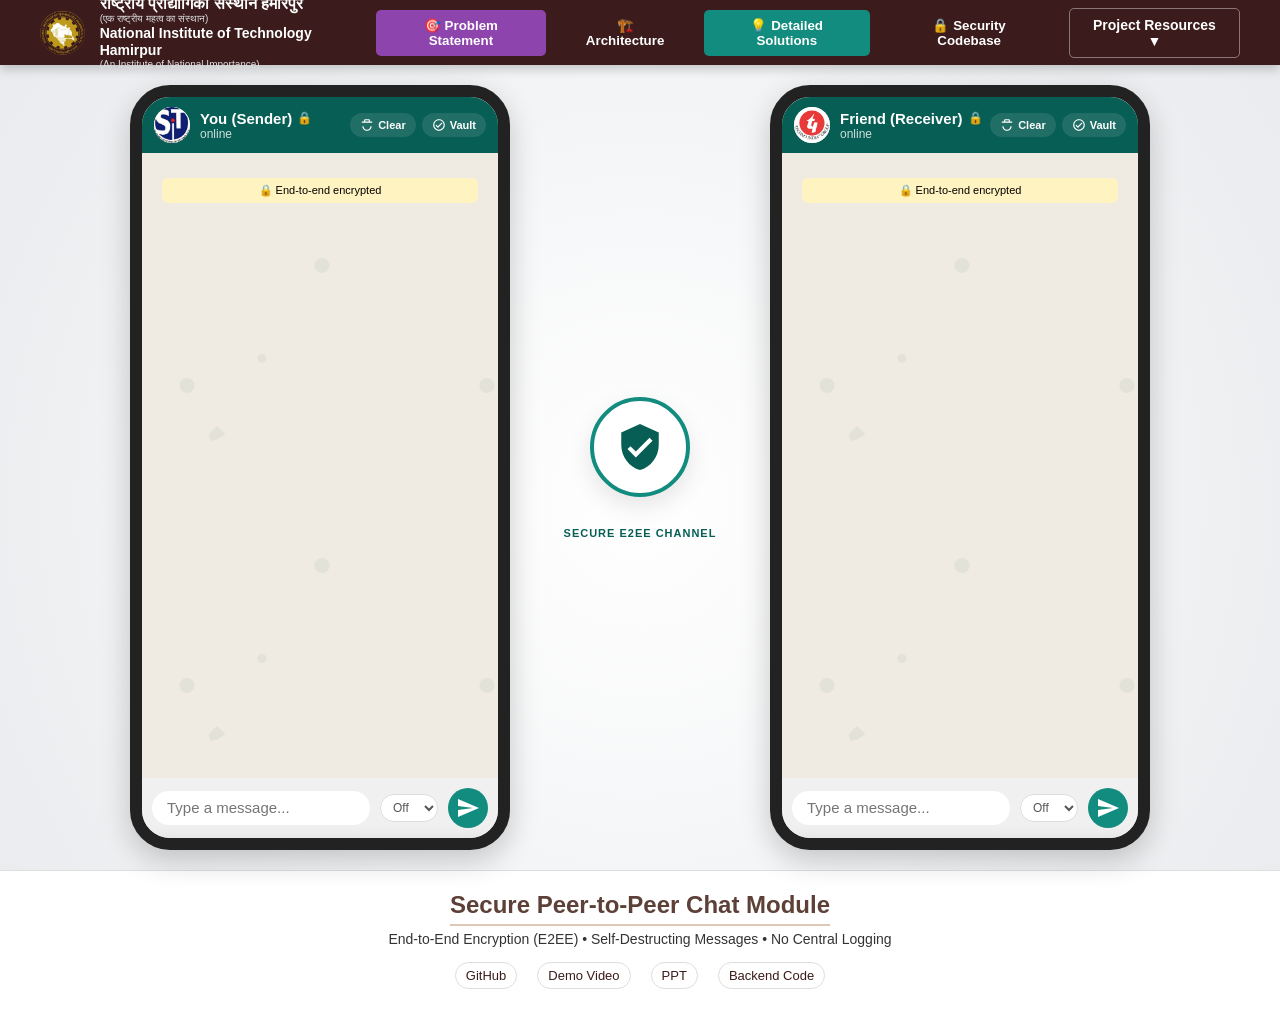
==== commit acc255b3: "Add Problem Statement modal and Navbar button" ====
--- a/index.html
+++ b/index.html
@@ -62,6 +62,9 @@
             </div>
         </div>
         <div class="nav-links">
+            <button class="nav-btn" onclick="openModal('problemStatementModalOverlay')"
+                style="background:#8e44ad; color:white; border:none; padding:8px 15px; border-radius:5px; cursor:pointer; font-weight:bold; margin-right:15px;">🎯
+                Problem Statement</button>
             <button class="nav-btn" onclick="openModal('architectureModalOverlay')"
                 style="background:var(--wa-dark-green); color:white; border:none; padding:8px 15px; border-radius:5px; cursor:pointer; font-weight:bold; margin-right:15px;">🏗️
                 Architecture</button>
@@ -73,9 +76,11 @@
                 Security Codebase</button>
             <button class="dropdown-btn" onclick="toggleNavDropdown(event)">Project Resources ▼</button>
             <div class="dropdown-content" id="navDropdown">
-                <a href="#" target="_blank">GitHub</a>
-                <a href="#" target="_blank">Demo Video</a>
-                <a href="#" target="_blank">PPT</a>
+                <a href="https://github.com/trurecred6-creator/ZeroTrace_Secure-Chat" target="_blank">GitHub</a>
+                <a href="https://drive.google.com/drive/folders/15OR4f_P1K2IWlTPyMR-XVw5WK5m8Ya4e?usp=sharing"
+                    target="_blank">Demo Video</a>
+                <a href="https://drive.google.com/drive/folders/15OR4f_P1K2IWlTPyMR-XVw5WK5m8Ya4e?usp=sharing"
+                    target="_blank">PPT</a>
                 <a href="zerotrace.pdf" target="_blank">Backend Code</a>
             </div>
         </div>
@@ -248,6 +253,52 @@
                 <button class="btn"
                     onclick="document.getElementById('vaultModalOverlay').classList.remove('active')">Close
                     Vault</button>
+            </div>
+        </div>
+
+        <!-- Problem Statement Modal -->
+        <div class="overlay" id="problemStatementModalOverlay">
+            <div class="popup solutions-content">
+                <span class="close-icon"
+                    onclick="document.getElementById('problemStatementModalOverlay').classList.remove('active')">&times;</span>
+                <h2 class="features-title" style="color: #3B1B1B;">Secure Peer-to-Peer Chat Module</h2>
+
+                <div class="solutions-grid single-col">
+                    <div class="solution-card">
+                        <span class="solution-label" style="font-size: 16px; color: #3B1B1B;">Challenge:</span>
+                        <p style="margin-top: 10px; font-size: 14px;">Build a secure mobile chat prototype (can be
+                            Android or cross-platform) supporting:</p>
+                        <ul style="margin-top: 10px; font-size: 14px;">
+                            <li style="margin-bottom: 5px;">End-to-end encryption (E2EE),</li>
+                            <li style="margin-bottom: 5px;">Optional self-destructing messages,</li>
+                            <li style="margin-bottom: 5px;">Basic anonymity (no central server logging).</li>
+                        </ul>
+                    </div>
+
+                    <div class="solution-card">
+                        <span class="solution-label" style="font-size: 16px; color: #3B1B1B;">Key Features to
+                            Implement:</span>
+                        <ul style="margin-top: 10px; font-size: 14px;">
+                            <li style="margin-bottom: 5px;">E2EE using well-known libraries (e.g., libsodium / Signal9X
+                                protocols).</li>
+                            <li style="margin-bottom: 5px;">Timer-based auto deletion of messages from both devices.
+                            </li>
+                            <li style="margin-bottom: 5px;">Minimal UI for chatting.</li>
+                        </ul>
+                    </div>
+
+                    <div class="solution-card">
+                        <span class="solution-label" style="font-size: 16px; color: #3B1B1B;">Expected Outcome:</span>
+                        <p style="margin-top: 10px; font-size: 14px;">A working mobile chat app where messages are
+                            encrypted and can auto-expire securely after a timeout.</p>
+                    </div>
+                </div>
+
+                <div style="text-align: center; margin-top: 20px;">
+                    <button class="btn"
+                        onclick="document.getElementById('problemStatementModalOverlay').classList.remove('active')"
+                        style="width: 100%; max-width: 250px;">Close Problem Statement</button>
+                </div>
             </div>
         </div>
 
@@ -1042,9 +1093,11 @@
         <div class="footer-title">Secure Peer-to-Peer Chat Module</div>
         <div class="footer-subtitle">End-to-End Encryption (E2EE) • Self-Destructing Messages • No Central Logging</div>
         <div class="footer-links">
-            <a href="#" target="_blank">GitHub</a>
-            <a href="#" target="_blank">Demo Video</a>
-            <a href="#" target="_blank">PPT</a>
+            <a href="https://github.com/trurecred6-creator/ZeroTrace_Secure-Chat" target="_blank">GitHub</a>
+            <a href="https://drive.google.com/drive/folders/15OR4f_P1K2IWlTPyMR-XVw5WK5m8Ya4e?usp=sharing"
+                target="_blank">Demo Video</a>
+            <a href="https://drive.google.com/drive/folders/15OR4f_P1K2IWlTPyMR-XVw5WK5m8Ya4e?usp=sharing"
+                target="_blank">PPT</a>
             <a href="zerotrace.pdf" target="_blank">Backend Code</a>
         </div>
     </footer>
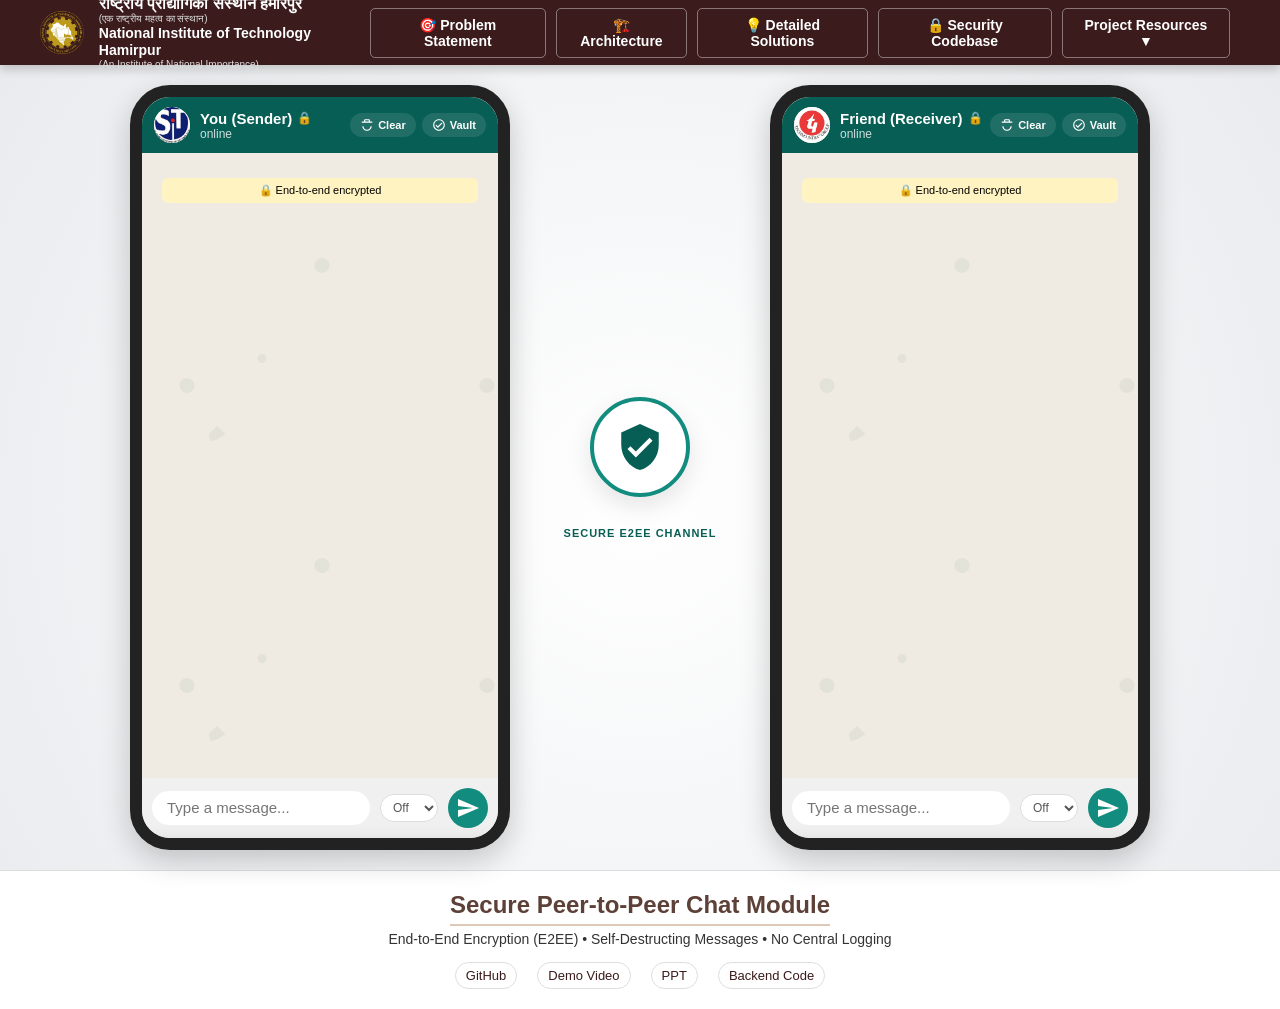
==== commit ce588c33: "Unify navbar button styles to match Project Resources button" ====
--- a/index.html
+++ b/index.html
@@ -62,18 +62,13 @@
             </div>
         </div>
         <div class="nav-links">
-            <button class="nav-btn" onclick="openModal('problemStatementModalOverlay')"
-                style="background:#8e44ad; color:white; border:none; padding:8px 15px; border-radius:5px; cursor:pointer; font-weight:bold; margin-right:15px;">🎯
-                Problem Statement</button>
-            <button class="nav-btn" onclick="openModal('architectureModalOverlay')"
-                style="background:var(--wa-dark-green); color:white; border:none; padding:8px 15px; border-radius:5px; cursor:pointer; font-weight:bold; margin-right:15px;">🏗️
+            <button class="nav-btn dropdown-btn" onclick="openModal('problemStatementModalOverlay')">🎯 Problem
+                Statement</button>
+            <button class="nav-btn dropdown-btn" onclick="openModal('architectureModalOverlay')">🏗️
                 Architecture</button>
-            <button class="nav-btn" onclick="openModal('featuresModalOverlay')"
-                style="background:var(--wa-light-green); color:white; border:none; padding:8px 15px; border-radius:5px; cursor:pointer; font-weight:bold; margin-right:15px;">💡
-                Detailed Solutions</button>
-            <button class="nav-btn" onclick="openMsgInfoModalGlobal()"
-                style="background:var(--wa-dark-green); color:white; border:none; padding:8px 15px; border-radius:5px; cursor:pointer; font-weight:bold; margin-right:15px;">🔒
-                Security Codebase</button>
+            <button class="nav-btn dropdown-btn" onclick="openModal('featuresModalOverlay')">💡 Detailed
+                Solutions</button>
+            <button class="nav-btn dropdown-btn" onclick="openMsgInfoModalGlobal()">🔒 Security Codebase</button>
             <button class="dropdown-btn" onclick="toggleNavDropdown(event)">Project Resources ▼</button>
             <div class="dropdown-content" id="navDropdown">
                 <a href="https://github.com/trurecred6-creator/ZeroTrace_Secure-Chat" target="_blank">GitHub</a>
--- a/styles.css
+++ b/styles.css
@@ -96,6 +96,11 @@
   display: flex;
   align-items: center;
   gap: 5px;
+  margin-right: 10px;
+}
+
+.dropdown-btn:last-child {
+  margin-right: 0;
 }
 
 .dropdown-content {
